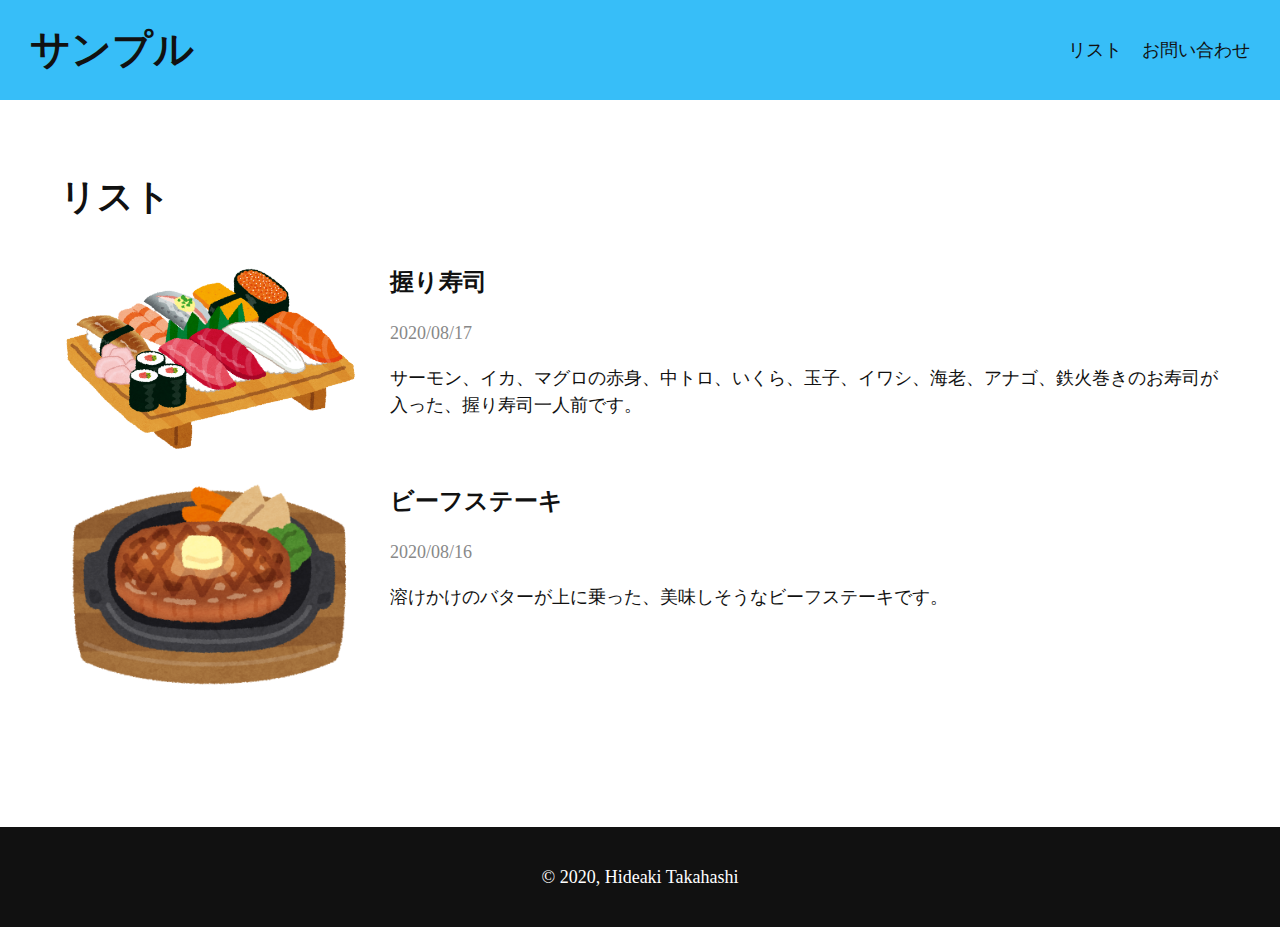
==== index.html @ 67ea4522 "add: list page, contact page" ====
<!DOCTYPE html>
<html lang="en">
<head>
  <meta charset="UTF-8">
  <meta name="viewport" content="width=device-width, initial-scale=1.0">
  <title>Accessibility</title>
  <link rel="stylesheet" href="./assets/css/app.css">
  <link rel="stylesheet" href="./assets/css/list.css">
</head>
<body>
  <header class="header">
    <h1 class="title">サンプル</h1>
    <nav class="menu">
      <a href="./index.html" class="menu-item">リスト</a>
      <a href="./contact.html" class="menu-item">お問い合わせ</a>
    </nav>
  </header>
  <main class="main">
    <h3 class="subtitle">リスト</h3>
    <ul class="list">
      <li class="list-item">
        <img src="./assets/images/nigirizushi.png" alt="nigirizush" class="list-item_img">
        <div class="list-item_detail">
          <h5 class="list-item_title">握り寿司</h5>
          <span class="list-item_date">2020/08/17</span>
          <p class="list-item_description">
            サーモン、イカ、マグロの赤身、中トロ、いくら、玉子、イワシ、海老、アナゴ、鉄火巻きのお寿司が入った、握り寿司一人前です。
          </p>
        </div>
      </li>
      <li class="list-item">
        <img src="./assets/images/beefsteak.png" alt="beefsteak" class="list-item_img">
        <div class="list-item_detail">
          <h5 class="list-item_title">ビーフステーキ</h5>
          <span class="list-item_date">2020/08/16</span>
          <p class="list-item_description">
            溶けかけのバターが上に乗った、美味しそうなビーフステーキです。
          </p>
        </div>
      </li>
    </ul>
  </main>
  <footer class="footer">
    <div class="copyright">© 2020, Hideaki Takahashi</div>
  </footer>
</body>
</html>
---- assets/css/app.css ----
body {
  padding: 0;
  border: none;
  margin: 0;
  box-sizing: border-box;
  font-size: 18px;
  color: #111111;
  line-height: 1.5;
}

.header {
  height: 100px;
  display: flex;
  justify-content: space-between;
  align-items: center;
  background: #37BEF8;
  padding: 0 30px;
  margin: 0 0 70px;
}

.title{
  font-size: 40px;
  font-weight: bold;
}

.menu {
  display: flex;
  justify-content: space-between;
  align-items: center;
}

.menu-item {
  display: inline-block;
  color: #111111;
  text-decoration: none;
}
.menu-item:first-of-type {
  padding: 0 20px 0 0;
}

.subtitle {
  font-size: 36px;
  margin: 0 0 40px;
}

.main {
  padding: 0 60px;
}

.footer {
  height: 100px;
  display: flex;
  justify-content: center;
  align-items: center;
  background: #111111;
}

.copyright {
  color: #ffffff;
}
---- assets/css/list.css ----
.list {
  list-style-type: none;
  padding: 0;
  margin: 0 0 140px;
}

.list-item {
  display: flex;
  margin: 0 0 30px;
}
.list-item:last-of-type {
  margin: 0;
}

.list-item_img {
  width: 300px;
  margin: 0 30px 0 0;
}

.list-item_title {
  font-size: 24px;
  margin: 0 0 20px;
}

.list-item_date {
  display: block;
  color: #888888;
  margin: 0 0 10px;
}
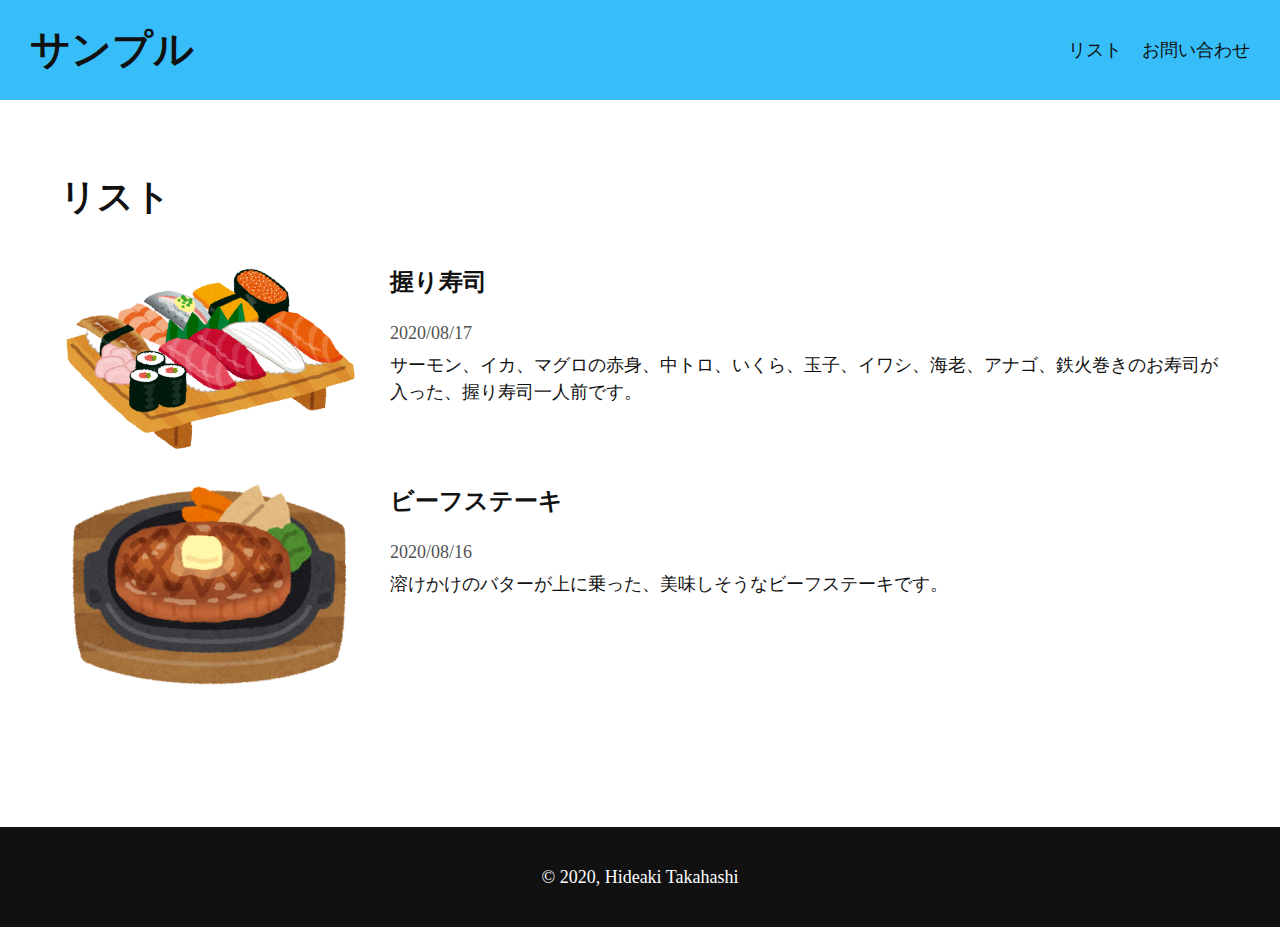
==== commit 8b144a04: "add: meta description" ====
--- a/index.html
+++ b/index.html
@@ -3,6 +3,7 @@
 <head>
   <meta charset="UTF-8">
   <meta name="viewport" content="width=device-width, initial-scale=1.0">
+  <meta name="description" content="Accessibility verification site">
   <title>Accessibility</title>
   <link rel="stylesheet" href="./assets/css/app.css">
   <link rel="stylesheet" href="./assets/css/list.css">
--- a/assets/css/list.css
+++ b/assets/css/list.css
@@ -24,6 +24,10 @@
 
 .list-item_date {
   display: block;
-  color: #888888;
-  margin: 0 0 10px;
+  color: #525252;
+  margin: 0 0 5px;
 }
+
+.list-item_description {
+  margin: 0;
+}
